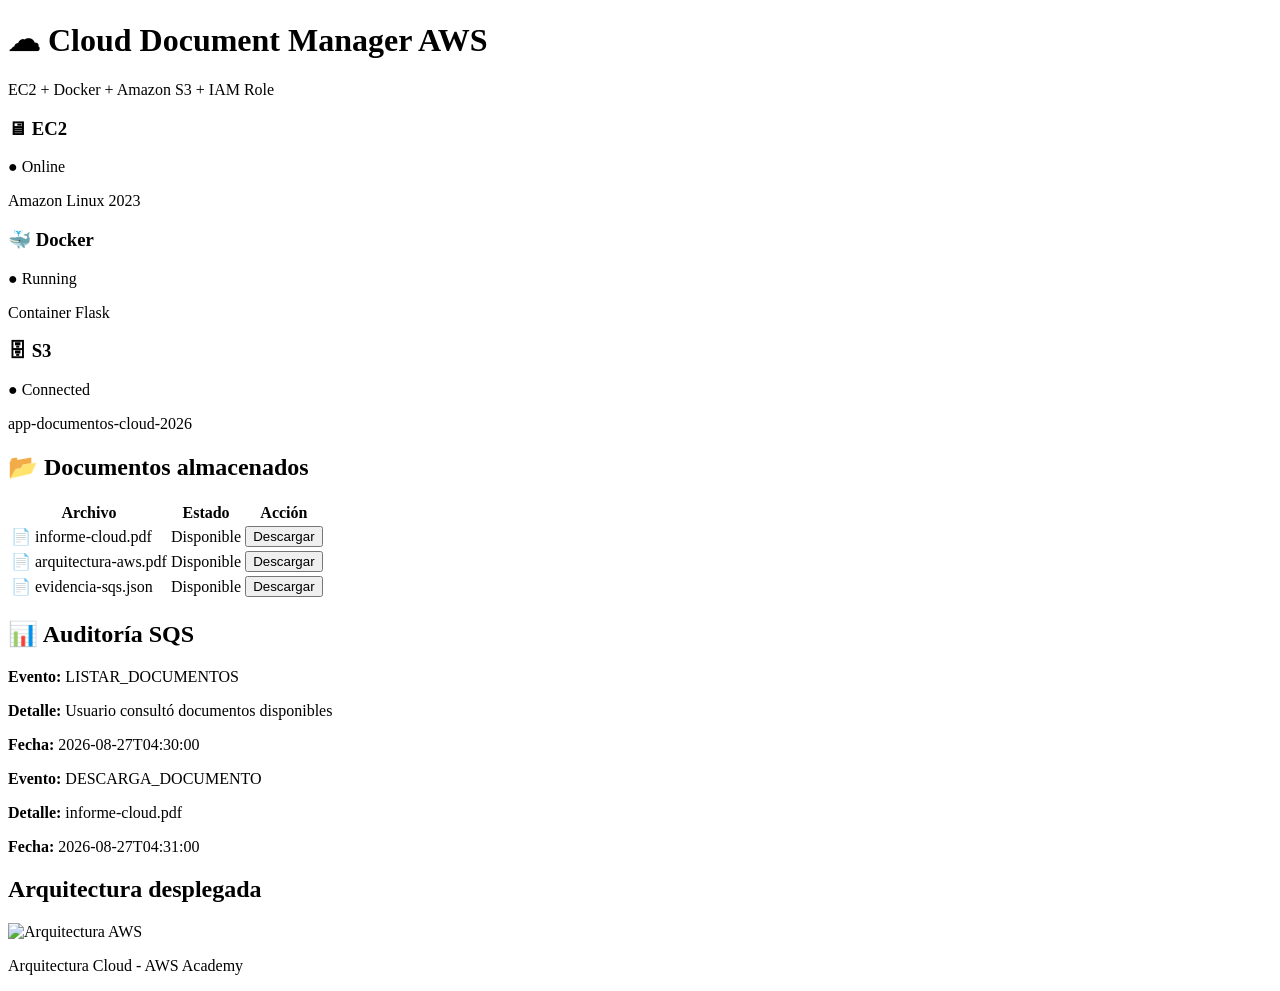
==== docs/index.html @ 81791bdc "Creando aplicación maqueta para gh-pages" ====
<!DOCTYPE html>
<html lang="es">

<head>
<meta charset="UTF-8">
<meta name="viewport" content="width=device-width, initial-scale=1.0">

<title>Cloud Document Manager AWS</title>

<link rel="stylesheet" href="style.css">

</head>


<body>

<div class="container">


<header>

<h1>☁ Cloud Document Manager AWS</h1>

<p>
EC2 + Docker + Amazon S3 + IAM Role
</p>

</header>


<section class="status-container">


<div class="status-card">

<h3>🖥 EC2</h3>

<span class="online">
● Online
</span>

<p>
Amazon Linux 2023
</p>

</div>



<div class="status-card">

<h3>🐳 Docker</h3>

<span class="online">
● Running
</span>

<p>
Container Flask
</p>

</div>



<div class="status-card">

<h3>🗄 S3</h3>

<span class="online">
● Connected
</span>

<p>
app-documentos-cloud-2026
</p>

</div>


</section>



<section class="panel">


<h2>📂 Documentos almacenados</h2>


<table>

<thead>

<tr>
<th>Archivo</th>
<th>Estado</th>
<th>Acción</th>
</tr>

</thead>


<tbody>


<tr>
<td>
📄 informe-cloud.pdf
</td>

<td>
Disponible
</td>

<td>
<button>
Descargar
</button>
</td>

</tr>


<tr>

<td>
📄 arquitectura-aws.pdf
</td>

<td>
Disponible
</td>

<td>
<button>
Descargar
</button>
</td>

</tr>


<tr>

<td>
📄 evidencia-sqs.json
</td>

<td>
Disponible
</td>

<td>
<button>
Descargar
</button>
</td>

</tr>


</tbody>


</table>


</section>




<section class="panel">


<h2>📊 Auditoría SQS</h2>


<div class="event">


<p>
<b>Evento:</b>
LISTAR_DOCUMENTOS
</p>


<p>
<b>Detalle:</b>
Usuario consultó documentos disponibles
</p>


<p>
<b>Fecha:</b>
2026-08-27T04:30:00
</p>


</div>



<div class="event">


<p>
<b>Evento:</b>
DESCARGA_DOCUMENTO
</p>


<p>
<b>Detalle:</b>
informe-cloud.pdf
</p>


<p>
<b>Fecha:</b>
2026-08-27T04:31:00
</p>


</div>


</section>



<section class="architecture">


<h2>Arquitectura desplegada</h2>


<img src="../images/arquitectura-general.png"
alt="Arquitectura AWS">


</section>



<footer>

<p>
Arquitectura Cloud - AWS Academy
</p>


</footer>



</div>


</body>

</html>
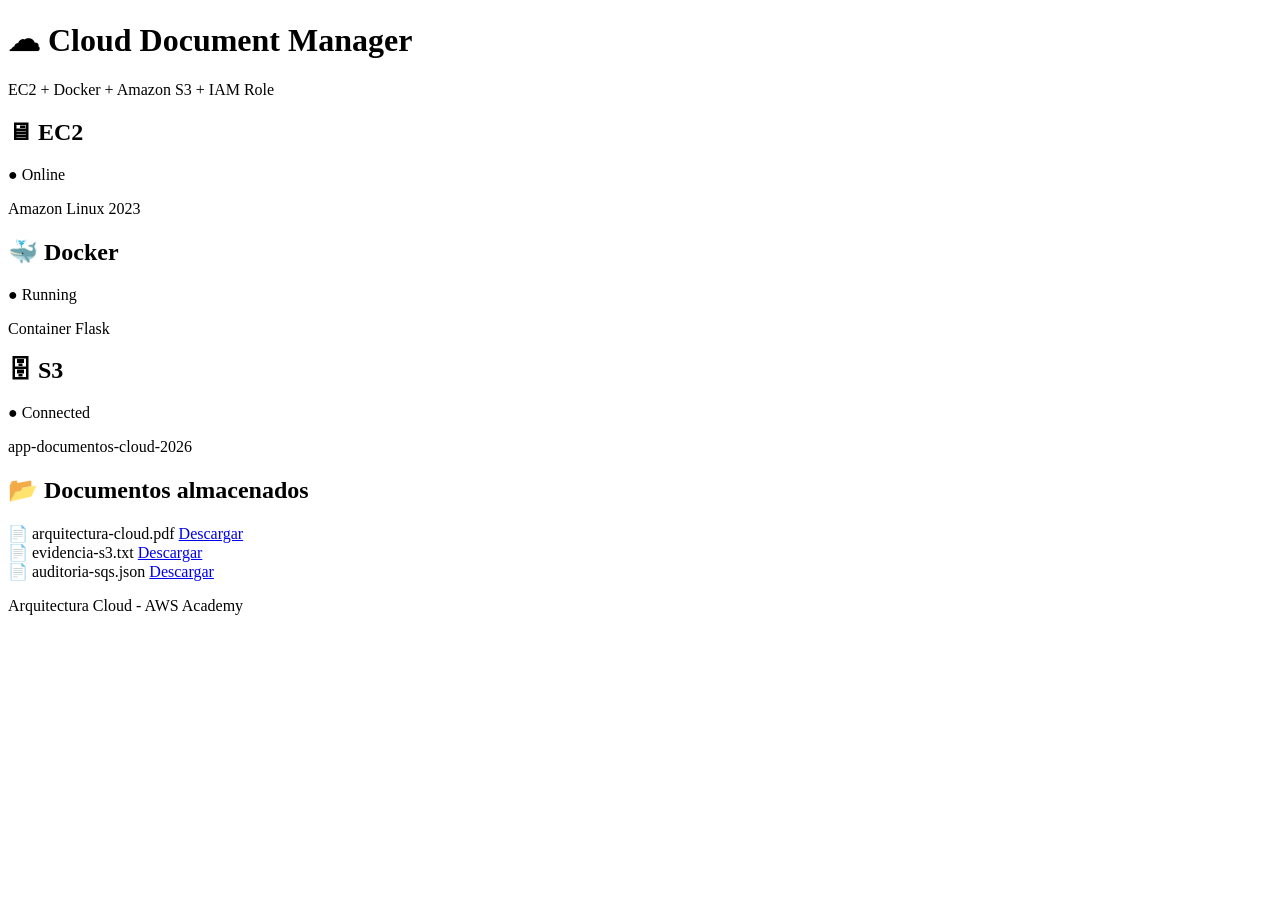
==== commit 40d3f7c1: "Rename index.html.txt to index.html Corección nombre" ====
--- a/docs/index.html
+++ b/docs/index.html
@@ -1,246 +1,121 @@
 <!DOCTYPE html>
-<html lang="es">
+<html>
 
 <head>
-<meta charset="UTF-8">
-<meta name="viewport" content="width=device-width, initial-scale=1.0">
 
-<title>Cloud Document Manager AWS</title>
+    <title>Cloud Document Manager</title>
 
-<link rel="stylesheet" href="style.css">
+    <link rel="stylesheet" href="style.css">
 
 </head>
 
 
 <body>
 
-<div class="container">
-
 
 <header>
 
-<h1>☁ Cloud Document Manager AWS</h1>
+<h1>☁ Cloud Document Manager</h1>
 
-<p>
-EC2 + Docker + Amazon S3 + IAM Role
-</p>
+<p>EC2 + Docker + Amazon S3 + IAM Role</p>
 
 </header>
 
 
-<section class="status-container">
+
+<div class="container">
 
 
-<div class="status-card">
+<div class="cards">
 
-<h3>🖥 EC2</h3>
 
-<span class="online">
-● Online
-</span>
+<div class="card">
 
-<p>
-Amazon Linux 2023
-</p>
+<h2>🖥 EC2</h2>
+
+<p class="online">● Online</p>
+
+<p>Amazon Linux 2023</p>
 
 </div>
 
 
 
-<div class="status-card">
+<div class="card">
 
-<h3>🐳 Docker</h3>
+<h2>🐳 Docker</h2>
 
-<span class="online">
-● Running
-</span>
+<p class="online">● Running</p>
 
-<p>
-Container Flask
-</p>
+<p>Container Flask</p>
 
 </div>
 
 
 
-<div class="status-card">
 
-<h3>🗄 S3</h3>
+<div class="card">
 
-<span class="online">
-● Connected
-</span>
+<h2>🗄 S3</h2>
 
-<p>
-app-documentos-cloud-2026
-</p>
+<p class="online">● Connected</p>
+
+<p>app-documentos-cloud-2026</p>
 
 </div>
-
-
-</section>
-
-
-
-<section class="panel">
-
-
-<h2>📂 Documentos almacenados</h2>
-
-
-<table>
-
-<thead>
-
-<tr>
-<th>Archivo</th>
-<th>Estado</th>
-<th>Acción</th>
-</tr>
-
-</thead>
-
-
-<tbody>
-
-
-<tr>
-<td>
-📄 informe-cloud.pdf
-</td>
-
-<td>
-Disponible
-</td>
-
-<td>
-<button>
-Descargar
-</button>
-</td>
-
-</tr>
-
-
-<tr>
-
-<td>
-📄 arquitectura-aws.pdf
-</td>
-
-<td>
-Disponible
-</td>
-
-<td>
-<button>
-Descargar
-</button>
-</td>
-
-</tr>
-
-
-<tr>
-
-<td>
-📄 evidencia-sqs.json
-</td>
-
-<td>
-Disponible
-</td>
-
-<td>
-<button>
-Descargar
-</button>
-</td>
-
-</tr>
-
-
-</tbody>
-
-
-</table>
-
-
-</section>
-
-
-
-
-<section class="panel">
-
-
-<h2>📊 Auditoría SQS</h2>
-
-
-<div class="event">
-
-
-<p>
-<b>Evento:</b>
-LISTAR_DOCUMENTOS
-</p>
-
-
-<p>
-<b>Detalle:</b>
-Usuario consultó documentos disponibles
-</p>
-
-
-<p>
-<b>Fecha:</b>
-2026-08-27T04:30:00
-</p>
 
 
 </div>
 
 
 
-<div class="event">
 
 
-<p>
-<b>Evento:</b>
-DESCARGA_DOCUMENTO
-</p>
+<div class="files">
+
+<h2>📂 Documentos almacenados</h2>
 
 
-<p>
-<b>Detalle:</b>
-informe-cloud.pdf
-</p>
+
+<div class="file">
+
+📄 arquitectura-cloud.pdf
+
+<a class="button" href="#">
+Descargar
+</a>
+
+</div>
 
 
-<p>
-<b>Fecha:</b>
-2026-08-27T04:31:00
-</p>
+
+<div class="file">
+
+📄 evidencia-s3.txt
+
+<a class="button" href="#">
+Descargar
+</a>
+
+</div>
+
+
+
+
+<div class="file">
+
+📄 auditoria-sqs.json
+
+<a class="button" href="#">
+Descargar
+</a>
+
+</div>
+
 
 
 </div>
 
-
-</section>
-
-
-
-<section class="architecture">
-
-
-<h2>Arquitectura desplegada</h2>
-
-
-<img src="../images/arquitectura-general.png"
-alt="Arquitectura AWS">
-
-
-</section>
 
 
 
@@ -249,7 +124,6 @@
 <p>
 Arquitectura Cloud - AWS Academy
 </p>
-
 
 </footer>
 
@@ -260,4 +134,4 @@
 
 </body>
 
-</html>+</html>
